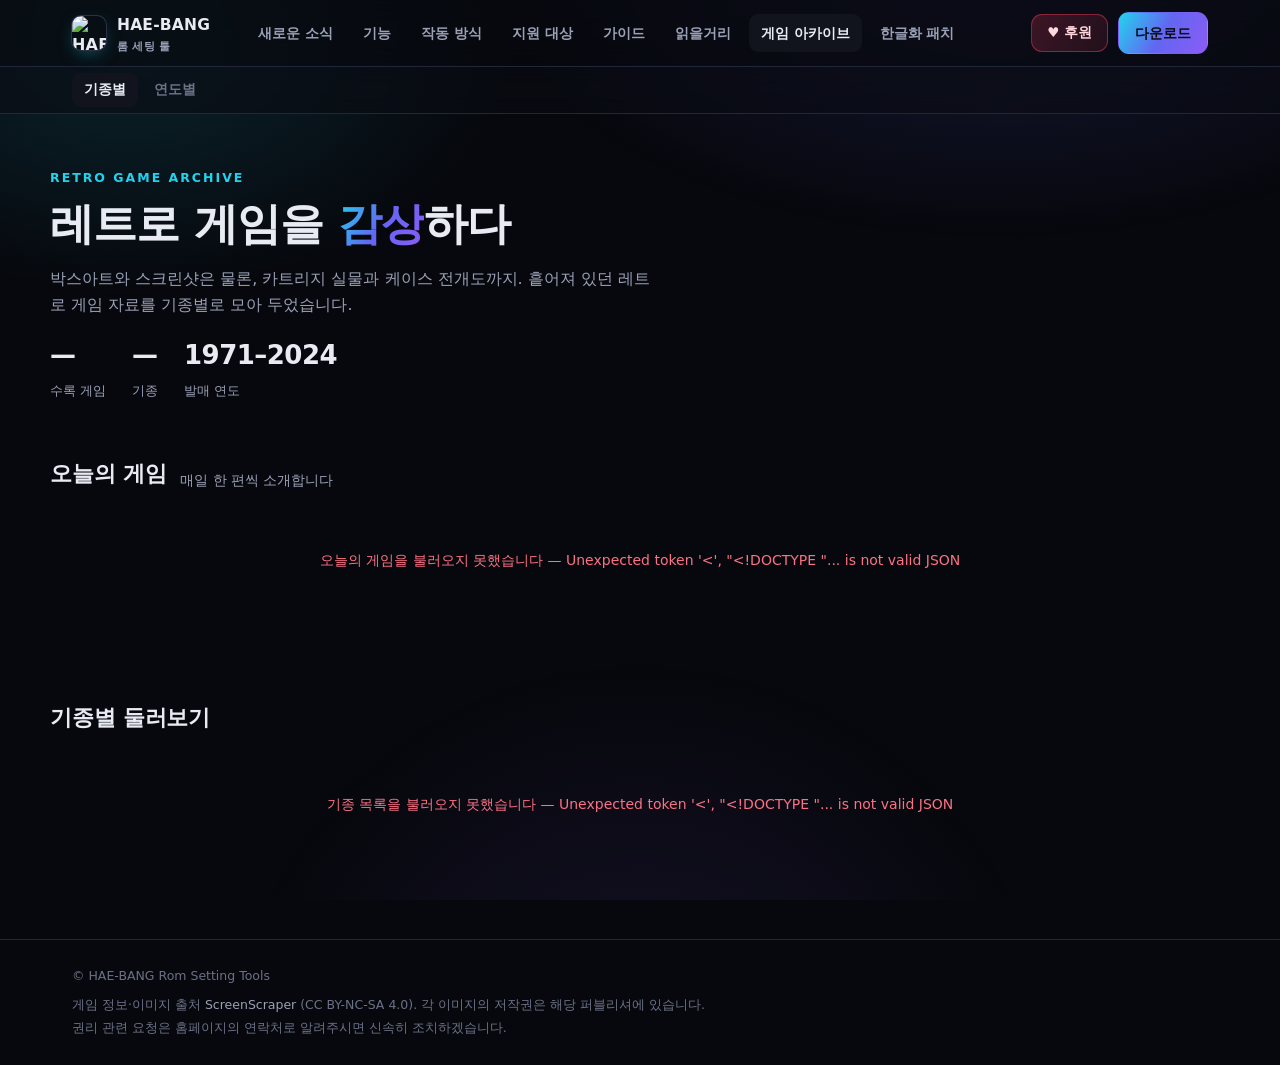
==== docs/games/index.html @ acd94cff "후원 버튼·모달을 한 벌로 합치고 헤더 다운로드 왼쪽에 놓는다 홈은 푸터에 간단한 안내, 아카이브는 서브바에 자세한 안내 — 마크업도 문구도 따로였다. 고칠 때마다 갈라지므로 as" ====
<!DOCTYPE html>
<html lang="ko">
<head>
<meta charset="UTF-8" />
<meta name="viewport" content="width=device-width, initial-scale=1.0" />
<!-- 이 저장소는 GitHub Pages 와 Cloudflare Pages 두 곳에 배포된다.
     깃허브 쪽에는 Functions(/api/*)가 없어 아카이브·패치가 동작하지 않으므로,
     그쪽으로 들어온 방문자는 같은 경로 그대로 정식 도메인으로 보낸다.
     <head> 위쪽에 두어 화면이 그려지기 전에 옮겨지게 한다. -->
<link rel="canonical" href="https://evegoodretro.com/games/" />
<script>
(function () {
  if (location.hostname.indexOf('github.io') < 0) return;   // 정식 도메인에서는 아무 일 없음
  var p = location.pathname.replace(/^\/ROM-Settings-HAE-BANG-Tool/, '') || '/';
  location.replace('https://evegoodretro.com' + p + location.search + location.hash);
})();
</script>
<title>레트로 게임 아카이브 — HAE-BANG</title>
<meta name="description" content="50개 기종, 76,000여 개 레트로 게임의 박스아트·스크린샷·카트리지 실물과 한국어 설명을 감상하세요." />
<meta property="og:title" content="레트로 게임 아카이브 — HAE-BANG" />
<meta property="og:description" content="50개 기종, 76,000여 개 레트로 게임을 한국어로 감상하는 아카이브." />
<meta property="og:type" content="website" />
<link rel="icon" href="../assets/favicon.ico" />
<link rel="preconnect" href="https://cdn.jsdelivr.net" />
<link rel="stylesheet" as="style" crossorigin href="https://cdn.jsdelivr.net/gh/orioncactus/pretendard@v1.3.9/dist/web/static/pretendard.min.css" />
<link rel="stylesheet" href="style.css" />
</head>
<body>

<header>
  <div class="wrap nav">
    <a class="brand" href="../index.html">
      <img src="../assets/icon.png" alt="HAE-BANG logo" />
      <span>
        <span class="bt">HAE-BANG</span>
        <div class="bs">롬 세팅 툴</div>
      </span>
    </a>
    <nav class="nav-links">
      <a href="../news.html">새로운 소식</a>
      <a href="../index.html#features">기능</a>
      <a href="../index.html#how">작동 방식</a>
      <a href="../index.html#targets">지원 대상</a>
      <a href="../guide.html">가이드</a>
      <a href="../story.html">읽을거리</a>
      <a href="./" class="on">게임 아카이브</a>
      <a href="../patches/">한글화 패치</a>
    </nav>
    <div class="nav-right">
      <a class="btn btn-primary hide-s" href="../index.html#download">다운로드</a>
    </div>
  
      <button class="menu-btn" id="menuBtn" aria-label="메뉴" aria-expanded="false">☰</button>
    </div>
  <div class="mnav" id="mnav"><div class="in"></div></div>
</header>

<!-- 아카이브 안에서만 쓰는 이동은 상단 메뉴를 홈페이지와 똑같이 두기 위해 아래 줄로 뺀다 -->
<div class="subbar">
  <div class="wrap">
    <a href="./" class="on">기종별</a>
    <a href="timeline.html">연도별</a>
    <div class="sb-right"></div>
  </div>
</div>

<section class="hero wrap">
  <div class="eyebrow">Retro Game Archive</div>
  <h1>레트로 게임을 <span class="grad-text">감상</span>하다</h1>
  <p class="muted" style="max-width:60ch">
    박스아트와 스크린샷은 물론, 카트리지 실물과 케이스 전개도까지.
    흩어져 있던 레트로 게임 자료를 기종별로 모아 두었습니다.
  </p>
  <div class="stats">
    <div class="stat"><b id="s-games">—</b><span>수록 게임</span></div>
    <div class="stat"><b id="s-plats">—</b><span>기종</span></div>
    <div class="stat"><b>1971–2024</b><span>발매 연도</span></div>
  </div>
</section>

<section class="sec wrap">
  <div class="sec-head">
    <h2>오늘의 게임</h2>
    <span class="muted">매일 한 편씩 소개합니다</span>
  </div>
  <div id="today"><div class="loading">불러오는 중…</div></div>
</section>

<section class="sec wrap">
  <div class="sec-head">
    <h2>기종별 둘러보기</h2>
    <span class="muted" id="plat-note"></span>
  </div>
  <div id="plats"><div class="loading">불러오는 중…</div></div>
</section>

<footer>
  <div class="wrap">
    <div>© HAE-BANG Rom Setting Tools</div>
    <div class="credit">
      게임 정보·이미지 출처
      <a href="https://www.screenscraper.fr/" target="_blank" rel="noopener">ScreenScraper</a>
      (CC BY-NC-SA 4.0). 각 이미지의 저작권은 해당 퍼블리셔에 있습니다.<br />
      권리 관련 요청은 홈페이지의 연락처로 알려주시면 신속히 조치하겠습니다.
    </div>
  </div>
</footer>

<script>
// 썸네일 기본 주소 — 나중에 커스텀 도메인을 붙이면 이 한 줄만 바꾸면 된다.
const THUMB_BASE = 'https://pub-ce7fb67413a8472b9d565037b8fbd5ef.r2.dev';
const thumbUrl = (sysId, gameId) => `${THUMB_BASE}/${sysId}/${gameId}.webp`;
const nf = new Intl.NumberFormat('ko-KR');

async function api(path) {
  const r = await fetch(path);
  const j = await r.json();
  if (!j.ok) throw new Error(j.error || 'API error');
  return j;
}

function esc(s) {
  return String(s ?? '').replace(/[&<>"]/g, (c) =>
    ({ '&': '&amp;', '<': '&lt;', '>': '&gt;', '"': '&quot;' }[c]));
}

function renderToday(g) {
  const title = g.name_kor || g.name || '(제목 없음)';
  const sub = [g.name_kor && g.name, g.year, g.developer].filter(Boolean).join(' · ');
  document.getElementById('today').innerHTML = `
    <article class="today">
      <a href="game.html?sys=${encodeURIComponent(g.slug)}&id=${g.game_id}">
        <img src="${thumbUrl(g.sys_id, g.game_id)}" alt="${esc(title)}" loading="lazy" />
      </a>
      <div>
        <div class="eyebrow">${esc(g.slug)}</div>
        ${(Number(g.topstaff) === 1 || g.note) ? `<div class="badges">
          ${Number(g.topstaff) === 1 ? '<span class="pick" title="추천작">추천</span>' : ''}
          ${g.note ? `<span class="score" title="20점 만점"><i>★</i>${Number(g.note)}<s>/20</s></span>` : ''}
        </div>` : ''}
        <h3>${esc(title)}</h3>
        <div class="sub">${esc(sub)}</div>
        <p>${esc(g.description_kor || '등록된 설명이 없습니다.')}</p>
        <div class="acts">
          <a class="btn btn-primary" href="game.html?sys=${encodeURIComponent(g.slug)}&id=${g.game_id}">자세히 보기</a>
          <button class="btn" id="btn-another">다른 게임 보기</button>
        </div>
      </div>
    </article>`;
  document.getElementById('btn-another').onclick = loadRandom;
}

async function loadToday() {
  try { renderToday((await api('/api/featured')).game); }
  catch (e) { document.getElementById('today').innerHTML =
    `<div class="error">오늘의 게임을 불러오지 못했습니다 — ${esc(e.message)}</div>`; }
}
async function loadRandom() {
  try { renderToday((await api('/api/featured?random=1')).game); }
  catch (e) { /* 기존 카드 유지 */ }
}

async function loadSystems() {
  const box = document.getElementById('plats');
  try {
    const { systems } = await api('/api/systems');
    const max = Math.max(...systems.map((s) => s.game_count), 1);
    const total = systems.reduce((a, s) => a + s.game_count, 0);
    document.getElementById('s-games').textContent = nf.format(total);
    document.getElementById('s-plats').textContent = systems.length;
    document.getElementById('plat-note').textContent = `이름순 · 막대는 수록 게임 수`;
    box.className = 'plats';
    box.innerHTML = systems.map((s) => `
      <a class="plat" href="platform.html?sys=${encodeURIComponent(s.slug)}">
        <div class="logo">
          <img src="logos/${esc(s.slug)}.svg" alt="" loading="lazy"
               onerror="this.parentNode.style.display='none'" />
        </div>
        <div class="pn">${esc(s.name)}</div>
        <div class="pc">${nf.format(s.game_count)}개</div>
        <div class="bar"><i style="width:${Math.max(4, s.game_count / max * 100)}%"></i></div>
      </a>`).join('');
  } catch (e) {
    box.innerHTML = `<div class="error">기종 목록을 불러오지 못했습니다 — ${esc(e.message)}</div>`;
  }
}
loadToday();
loadSystems();
</script>
<script>
/* 모바일 메뉴 — 상단 메뉴가 숨겨지는 폭에서 같은 항목을 펼쳐 보여준다.
   항목을 따로 적지 않고 .nav-links 를 복제해 두 곳이 어긋날 일이 없게 한다. */
(function () {
  var btn = document.getElementById('menuBtn'), mn = document.getElementById('mnav');
  if (!btn || !mn) return;
  var box = mn.querySelector('.in');
  document.querySelectorAll('.nav-links a').forEach(function (a) { box.appendChild(a.cloneNode(true)); });
  document.querySelectorAll('.subbar .wrap > a').forEach(function (a) { box.appendChild(a.cloneNode(true)); });
  function setOpen(on) {
    mn.classList.toggle('on', on);
    btn.textContent = on ? '✕' : '☰';
    btn.setAttribute('aria-expanded', on ? 'true' : 'false');
  }
  btn.addEventListener('click', function () { setOpen(!mn.classList.contains('on')); });
  box.addEventListener('click', function (e) { if (e.target.closest('a')) setOpen(false); });
  window.addEventListener('resize', function () { if (window.innerWidth > 1040) setOpen(false); });
})();
</script>
<script src="../assets/donate.js"></script>
<script src="../assets/qrlink.js"></script>
</body>
</html>
---- docs/games/style.css ----
/* 레트로 게임 아카이브 — 메인 홈페이지(docs/index.html)의 디자인 토큰을 그대로 따른다. */
:root{
  --bg:#07080d; --bg2:#0a0c14; --surface:#11131d; --surface2:#171a27;
  --border:#222639; --border2:#2c3147;
  --text:#e9ebf4; --muted:#9aa1b6; --faint:#6b7186;
  --cyan:#22d3ee; --violet:#8b5cf6; --indigo:#6366f1; --gold:#fbbf24; --emerald:#34d399;
  --grad:linear-gradient(120deg,#22d3ee 0%,#6366f1 50%,#8b5cf6 100%);
  --radius:16px; --maxw:1180px;
  --shadow:0 24px 60px -20px rgba(0,0,0,.7);
}
*{box-sizing:border-box}
html{scroll-behavior:smooth}
body{
  margin:0; background:var(--bg); color:var(--text);
  font-family:"Pretendard Variable",Pretendard,system-ui,-apple-system,"Segoe UI",Roboto,sans-serif;
  -webkit-font-smoothing:antialiased; line-height:1.6; overflow-x:hidden;
}
body::before{
  content:""; position:fixed; inset:0; z-index:-1; pointer-events:none;
  background:
    radial-gradient(900px 520px at 78% -8%, rgba(99,102,241,.20), transparent 60%),
    radial-gradient(720px 480px at 10% 4%, rgba(34,211,238,.14), transparent 55%),
    radial-gradient(700px 700px at 50% 120%, rgba(139,92,246,.12), transparent 60%);
}
a{color:inherit; text-decoration:none}
.wrap{max-width:var(--maxw); margin:0 auto; padding:0 22px}
.grad-text{background:var(--grad); -webkit-background-clip:text; background-clip:text; color:transparent}
.muted{color:var(--muted)}
.eyebrow{font-size:12.5px; letter-spacing:.16em; text-transform:uppercase; color:var(--cyan); font-weight:700}

/* ---------- Header ----------
   홈페이지(docs/index.html)의 헤더와 같은 값으로 맞춘다 — 한 사이트로 보이도록.
   아카이브 전용 이동(기종별·연도별 등)은 상단 메뉴 대신 아래 subbar 에 둔다. */
header{position:sticky; top:0; z-index:50; backdrop-filter:blur(14px);
  background:rgba(8,9,15,.72); border-bottom:1px solid var(--border)}
.nav{display:flex; align-items:center; gap:18px; height:66px}
.brand{display:flex; align-items:center; gap:11px; font-weight:800; letter-spacing:.2px}
.brand img{width:34px; height:34px; border-radius:9px;
  box-shadow:0 0 0 1px var(--border2), 0 6px 18px -6px rgba(34,211,238,.5)}
.brand .bt{font-size:15.5px}
.brand .bs{font-size:10.5px; color:var(--muted); font-weight:600; letter-spacing:.04em}
.nav-links{display:flex; gap:6px; margin-left:18px}
.nav-links a{padding:8px 12px; border-radius:9px; font-size:14px; color:var(--muted); font-weight:600; transition:.18s}
.nav-links a:hover,.nav-links a.on{color:var(--text); background:var(--surface)}
.nav-right{margin-left:auto; display:flex; align-items:center; gap:10px}

/* 아카이브 안에서만 쓰는 이동 줄 */
.subbar{position:sticky; top:66px; z-index:49; backdrop-filter:blur(10px);
  background:rgba(10,12,20,.62); border-bottom:1px solid var(--border)}
.subbar .wrap{display:flex; align-items:center; gap:4px; height:46px}
.subbar a{padding:6px 12px; border-radius:8px; font-size:13.5px; font-weight:600;
  color:var(--faint); transition:.18s}
.subbar a:hover,.subbar a.on{color:var(--text); background:var(--surface)}
.subbar .sb-right{margin-left:auto; display:flex; align-items:center; gap:8px}
.subbar .sb-right .btn{padding:7px 13px; font-size:13px}
.subbar .sb-right a{color:var(--text)}
.subbar .sb-right a:hover{background:var(--surface2)}

/* 홈페이지와 같은 지점에서 접는다 */
/* 메뉴 접힘 규칙은 아래 .menu-btn 근처에 모아 두었다 */

/* ---------- 공통 ---------- */
.btn{display:inline-flex; align-items:center; gap:7px; padding:9px 16px; border-radius:11px;
  font-size:14px; font-weight:700; border:1px solid var(--border2); background:var(--surface);
  color:var(--text); cursor:pointer; transition:.18s}
.btn:hover{background:var(--surface2); border-color:var(--indigo)}
.btn-primary{background:var(--grad); border-color:transparent; color:#0a0c14}
/* .btn 의 display:inline-flex 뒤에 와야 실제로 숨는다(앞에 있으면 무시된다) */
@media(max-width:560px){ .hide-s{display:none} }
.btn-primary:hover{filter:brightness(1.08)}
.sec{padding:44px 0}
.sec-head{display:flex; align-items:flex-end; gap:14px; margin-bottom:18px; flex-wrap:wrap}
.sec-head h2{margin:0; font-size:22px; letter-spacing:-.01em}
.sec-head .muted{font-size:13.5px}

/* ---------- Hero ---------- */
.hero{padding:54px 0 10px}
.hero h1{margin:10px 0 12px; font-size:clamp(28px,4.4vw,44px); line-height:1.18; letter-spacing:-.02em}
.stats{display:flex; gap:26px; flex-wrap:wrap; margin-top:18px}
.stat b{display:block; font-size:26px; font-weight:800; letter-spacing:-.02em}
.stat span{font-size:12.5px; color:var(--muted)}

/* ---------- 오늘의 게임 ---------- */
.today{display:grid; grid-template-columns:200px 1fr; gap:24px; align-items:center;
  background:var(--surface); border:1px solid var(--border); border-radius:var(--radius);
  padding:22px; box-shadow:var(--shadow)}
.today img{width:100%; border-radius:12px; background:var(--surface2); display:block}
.today h3{margin:6px 0 4px; font-size:20px; letter-spacing:-.01em}
.today .sub{font-size:13px; color:var(--muted); margin-bottom:10px}
.today p{margin:0; font-size:14px; color:var(--muted); display:-webkit-box;
  -webkit-line-clamp:3; -webkit-box-orient:vertical; overflow:hidden}
.today .acts{margin-top:14px; display:flex; gap:9px; flex-wrap:wrap}
@media(max-width:640px){ .today{grid-template-columns:1fr} }

/* ---------- 플랫폼 그리드 ---------- */
.plats{display:grid; grid-template-columns:repeat(auto-fill,minmax(210px,1fr)); gap:14px}
.plat{display:block; background:var(--surface); border:1px solid var(--border);
  border-radius:14px; padding:16px 17px; transition:.18s}
.plat:hover{border-color:var(--indigo); background:var(--surface2); transform:translateY(-2px)}
/* 로고는 브랜드 원색(진한 남색 등)을 그대로 쓰므로, 어두운 배경에서 묻히지 않도록
   밝은 칩 위에 올린다. 50개 기종의 색이 제각각이어도 모두 읽힌다. */
.plat .logo{height:52px; display:flex; align-items:center; justify-content:center;
  background:rgba(255,255,255,.94); border-radius:10px; padding:8px 12px; margin-bottom:12px}
.plat .logo img{max-height:100%; max-width:100%; object-fit:contain}
.plat .pn{font-weight:700; font-size:14.5px; letter-spacing:-.01em; line-height:1.35}
.plat .pc{margin-top:5px; font-size:12.5px; color:var(--muted)}
.plat .bar{margin-top:10px; height:3px; border-radius:3px; background:var(--border2); overflow:hidden}
.plat .bar i{display:block; height:100%; background:var(--grad)}

/* ---------- 상태 ---------- */
.loading,.error{padding:40px 0; text-align:center; color:var(--muted); font-size:14px}
.error{color:#fb7185}

footer{border-top:1px solid var(--border); margin-top:40px; padding:26px 0; color:var(--faint); font-size:12.5px}
footer a{color:var(--muted)}
.credit{margin-top:8px; line-height:1.8}

/* ---------- 게임 그리드 ---------- */
.toolbar{display:flex; gap:10px; flex-wrap:wrap; align-items:center; margin-bottom:20px}
.toolbar input,.toolbar select{background:var(--surface); border:1px solid var(--border2);
  color:var(--text); border-radius:11px; padding:9px 13px; font-size:14px; font-family:inherit}
.toolbar input{min-width:220px}
.toolbar input:focus,.toolbar select:focus{outline:none; border-color:var(--indigo)}

/* 표지를 크게 보여주려고 넓은 화면에서 5열로 잡는다(1180px 기준 6열 → 5열) */
.grid{display:grid; grid-template-columns:repeat(auto-fill,minmax(200px,1fr)); gap:16px}
.g{display:block; transition:.18s}
.g:hover{transform:translateY(-3px)}
.g .ph{position:relative; aspect-ratio:3/4; background:var(--surface2);
  border:1px solid var(--border); border-radius:12px; overflow:hidden;
  display:flex; align-items:center; justify-content:center}
.g:hover .ph{border-color:var(--indigo); box-shadow:0 14px 34px -14px rgba(99,102,241,.55)}
.g .ph img{width:100%; height:100%; object-fit:contain; display:block}
.g .ph .noimg{font-size:11.5px; color:var(--faint); padding:10px; text-align:center}
.g .t{margin-top:9px; font-size:13px; font-weight:600; line-height:1.4;
  display:-webkit-box; -webkit-line-clamp:2; -webkit-box-orient:vertical; overflow:hidden}
.g .y{font-size:11.5px; color:var(--faint); margin-top:2px}

/* ---------- 평점(20점 만점) · 추천 ----------
   ScreenScraper 원본의 note / topstaff 를 그대로 쓴다. 표지를 가리지 않게 모서리에만 얹는다. */
.pick{background:linear-gradient(120deg,#fbbf24,#f59e0b); color:#3a2503;
  font-size:10.5px; font-weight:800; padding:3px 8px; border-radius:7px; white-space:nowrap;
  box-shadow:0 4px 14px -4px rgba(251,191,36,.8)}
.score{display:inline-flex; align-items:center; gap:3px; white-space:nowrap;
  background:rgba(7,8,13,.86); border:1px solid var(--border2); border-radius:999px;
  padding:3px 8px; font-size:11px; font-weight:800; color:var(--text)}
.score i{font-style:normal; color:var(--gold)}
.score s{text-decoration:none; color:var(--faint); font-weight:600; font-size:10px}
.g .ph .pick{position:absolute; top:8px; left:8px; z-index:2}
.g .ph .score{position:absolute; right:8px; bottom:8px; z-index:2}
/* 상세 화면 — 기종 표기 옆의 추천 배지, 사양 줄의 평점 */
.eyebrow .pick{margin-left:8px; vertical-align:2px; letter-spacing:0; text-transform:none}
.meta .v .sv{color:var(--gold)}
.meta .v .of{color:var(--faint); font-size:12.5px; font-weight:600; margin-left:5px}
/* 오늘의 게임 카드 */
.today .badges{display:flex; gap:8px; align-items:center; margin-bottom:8px; flex-wrap:wrap}

.pager{display:flex; gap:8px; justify-content:center; align-items:center; margin:32px 0 8px; flex-wrap:wrap}
.pager .pg{min-width:38px; text-align:center; padding:8px 11px; border-radius:10px;
  border:1px solid var(--border2); background:var(--surface); font-size:13.5px; cursor:pointer}
.pager .pg:hover{border-color:var(--indigo)}
.pager .pg.on{background:var(--grad); border-color:transparent; color:#0a0c14; font-weight:800}
.pager .gap{color:var(--faint)}

/* ---------- 게임 상세 (전시형 레이아웃) ---------- */
.gd{padding:26px 0 10px}

/* 리전 전환 — 고르면 표지·카트리지·설명서가 한꺼번에 그 판본으로 바뀐다 */
.regbar{display:flex; gap:8px; flex-wrap:wrap; align-items:center; margin-bottom:22px}
.regbar .lb{font-size:12px; color:var(--faint); margin-right:2px}
.regbar button{background:var(--surface); border:1px solid var(--border2); color:var(--muted);
  border-radius:999px; padding:7px 15px; font-size:13px; font-weight:600; cursor:pointer;
  font-family:inherit; transition:.18s}
.regbar button:hover{color:var(--text); border-color:var(--indigo)}
.regbar button.on{background:var(--grad); border-color:transparent; color:#0a0c14; font-weight:800}

/* 상단: 왼쪽 패키지 / 오른쪽 로고+제목+설명 */
.gd-top{display:grid; grid-template-columns:minmax(300px,430px) 1fr; gap:46px; align-items:start;
  transition:grid-template-columns .5s cubic-bezier(.2,.75,.2,1)}
/* 케이스를 펴면 이 칸이 가로를 다 쓴다 — 전개도가 케이스 자리에서 꽉 차게 펼쳐지도록.
   제목·설명은 자연스럽게 아래로 내려간다. */
.gd-top.spread{grid-template-columns:1fr; gap:0}
.stage-col{min-width:0}
@media(max-width:860px){ .gd-top{grid-template-columns:1fr; gap:26px} }

/* 로고는 항상 제목 오른쪽 */
.titlerow{display:flex; align-items:center; gap:18px; flex-wrap:wrap}
.titlerow .lg{display:flex; align-items:center}
.titlerow .lg img{max-height:60px; max-width:min(260px,42vw); object-fit:contain;
  filter:drop-shadow(0 8px 22px rgba(0,0,0,.6))}

/* 사양 — 설명과 확실히 구분되도록 상자 없이 라벨/값 한 줄로 */
.meta{display:flex; flex-wrap:wrap; gap:6px 22px; margin:14px 0 22px;
  padding:13px 0; border-top:1px solid var(--border); border-bottom:1px solid var(--border)}
.meta div{display:flex; align-items:baseline; gap:7px}
.meta .k{font-size:11.5px; letter-spacing:.1em; text-transform:uppercase; color:var(--faint)}
.meta .v{font-size:15.5px; font-weight:700; color:var(--text)}

/* 케이스 무대 — 3D 로 돌아가고, 큰 그림은 아래 패널에서 펼쳐진다 */
/* 높이·폭이 정해지기 전에는 감춘다. 그리기 전에 보이면 케이스와 카트리지가
   엉뚱한 곳에 잠깐 놓였다가 제자리를 찾는 것처럼 보인다(JS 가 앞면 비율로 크기를 잡는다). */
/* 그림보다 넓게 그리지 않는다 — 원본 폭(--art-w)을 JS 가 넣어 준다.
   .face img 는 max-width 만 걸려 있어 원본(예: 325px)보다 커지지 않는다.
   그런데 무대는 칸을 따라 계속 넓어지므로, 한 칸짜리 배치(860px 이하)에서는
   무대만 685px 로 자라고 그림은 325px 에 멈춘다. 카트리지는 무대 기준
   백분율로 놓이니 그림에서 점점 떨어져 나간다 — 그래서 사이가 벌어져 보였다. */
.stage{position:relative; width:66%; max-width:var(--art-w, none); padding:6px 0 30px;
  perspective:1600px;
  opacity:0; transition:opacity .3s, width .9s cubic-bezier(.22,.8,.24,1),
    max-width .9s cubic-bezier(.22,.8,.24,1),
    max-height .45s cubic-bezier(.2,.75,.2,1), padding .45s}
.stage.ready{opacity:1}
.stage.solo{width:76%}
/* ① 케이스가 전개도가 놓일 자리까지 커지면서 돈다(회전과 같은 0.9초).
   다만 높이는 묶어 둔다 — 폭만 따라 키우면 세로형 케이스는 높이가 함께 자라
   화면 하나를 통째로 비운다(474x600 이 1,400px 까지 커진다).
   높이가 묶이면 그림은 그 안에서 가운데 정렬로 커지다가 멈춘다. */
.stage.growing{width:100%; z-index:5}
/* 높이는 JS 가 전개도 비율로 직접 잡는다(여기서 묶으면 가로를 못 채운다) */
/* 확대 중에는 카트리지가 물러난다. 가로형·모바일에서는 흐름 안에 있어
   자리까지 접어 주지 않으면 케이스 아래에 빈 칸이 남는다. */
.stage.growing .cart-wrap{opacity:0; transform:translateX(24%) rotate(6deg);
  pointer-events:none; max-height:0; margin:0; overflow:hidden}
/* ② 다 돌아간 뒤 케이스는 물러나고 그 자리를 전개도가 이어받는다 */
.case{position:relative; width:100%}
.flip{position:relative; width:100%; transform-style:preserve-3d; cursor:pointer;
  transition:transform .9s cubic-bezier(.22,.8,.24,1), height .9s cubic-bezier(.22,.8,.24,1)}
.flip.on{transform:rotateY(180deg)}
.flip .face{position:absolute; inset:0; display:flex; align-items:center; justify-content:center;
  backface-visibility:hidden; -webkit-backface-visibility:hidden}
.flip .face img{max-width:100%; max-height:100%; object-fit:contain; border-radius:8px;
  filter:drop-shadow(0 24px 42px rgba(0,0,0,.72))}
.flip .back{transform:rotateY(180deg)}
/* 힌트는 회전체 밖에 둔다 — 같이 뒤집혀 글씨가 반전되지 않도록.
   카트리지의 '영상 보기'와 같은 형태로 케이스 가운데에 얹는다. */
.case .hint{position:absolute; left:50%; top:50%; transform:translate(-50%,-50%);
  background:rgba(10,12,20,.9); border:1px solid rgba(255,255,255,.28); color:#fff;
  border-radius:999px; padding:6px 14px; font-size:12px; font-weight:700; white-space:nowrap;
  opacity:0; transition:.2s; pointer-events:none; z-index:4}
.flip:hover ~ .hint{opacity:1}
/* 마우스를 올리면 케이스가 살짝 들리고 기울어진다(카트리지와 같은 반응) */
.flip:not(.on):hover{transform:translateY(-6px) rotateY(-7deg)}

/* 카트리지 — 케이스 위에 겹치되, 케이스가 충분히 보이도록 오른쪽으로 빼 둔다.
   겹치는 폭 = width - |right| (78-50=28%). 오른쪽 끝은 66%*1.5 ≒ 99% 로 칸 안에 들어온다. */
.cart-wrap{position:absolute; right:-50%; bottom:6%; width:78%; z-index:2; cursor:pointer;
  transform:rotate(5deg); transform-origin:bottom right; transition:.3s}
.cart-wrap:hover{transform:rotate(2deg) translateY(-8px) scale(1.03)}
.cart-wrap img{width:100%; display:block; filter:drop-shadow(0 18px 30px rgba(0,0,0,.85))}
.cart-wrap .vlabel{position:absolute; left:50%; bottom:8%; transform:translateX(-50%);
  background:rgba(10,12,20,.9); border:1px solid rgba(255,255,255,.28); color:#fff;
  border-radius:999px; padding:6px 14px; font-size:12px; font-weight:700; white-space:nowrap;
  opacity:0; transition:.2s; pointer-events:none}
.cart-wrap:hover .vlabel{opacity:1}
/* 돌아간 동안엔 카트리지를 비켜 준다 */


/* 가로형 케이스(슈퍼패미컴·N64 등) — 납작해서 옆에 겹치면 케이스가 가려진다.
   케이스를 칸 가득 넓히고, 카트리지는 겹치지 않게 아래로 내려 흐름에 넣는다. */
.stage.wide, .stage.wide.solo{width:98%}
.stage.wide .cart-wrap{position:relative; right:auto; bottom:auto; width:44%;
  margin:20px 0 0 auto; transform:rotate(4deg); transform-origin:center}
.stage.wide .cart-wrap:hover{transform:rotate(1deg) translateY(-7px) scale(1.04)}


/* 영상만 있고 카트리지·디스크 이미지가 없는 게임 —
   카트리지보다 작은 영상 조각을 케이스 바깥에 두고 모서리만 살짝 걸친다. */
.cart-wrap.vid-only{width:40%; right:-34%; bottom:4%; transform:rotate(2deg)}
.stage.wide .cart-wrap.vid-only{width:30%; margin-top:16px}
/* 가로형도 펼칠 때는 칸을 다 쓴다(.wide 가 뒤에 있어 여기서 다시 못박는다) */
.stage.wide.growing{width:100%}
.cart-wrap.vid-only:hover{transform:rotate(0deg) translateY(-6px) scale(1.06)}
.cart-wrap.vid-only img{border-radius:9px; border:1px solid rgba(255,255,255,.18)}
.cart-wrap.vid-only .ph{aspect-ratio:4/3; border-radius:9px; background:var(--surface2);
  border:1px solid var(--border)}
/* 조각이 작아 안내는 아래에 붙인다 */
.cart-wrap.vid-only .vlabel{bottom:-31px; font-size:11px; padding:4px 10px}
.cart-wrap .play{position:absolute; left:50%; top:50%; margin-top:-3px;
  width:40px; height:40px; border-radius:50%; transform:translate(-50%,-50%);
  background:rgba(10,12,20,.74); border:1px solid rgba(255,255,255,.34); color:#fff;
  display:flex; align-items:center; justify-content:center; font-size:14px; padding-left:2px;
  box-shadow:0 8px 22px rgba(0,0,0,.5); transition:.2s}
.cart-wrap:hover .play{background:var(--indigo); border-color:transparent;
  transform:translate(-50%,-50%) scale(1.12)}

/* 케이스 전개도 — 제목/설명 아래에서 가로 전체로 펼쳐진다.
   3D 회전 대신 '펼침'으로 처리해 글씨 반전이나 복귀 시 배치 흐트러짐이 없다. */
.flip .back .tex img, .flip .back .pan img{width:100%; display:block; border-radius:12px; border:1px solid var(--border);
  background:var(--surface2); box-shadow:var(--shadow)}
.flip .back .tex img{cursor:zoom-out}      /* 펼친 그림을 누르면 도로 접힌다 */

/* 가로형 케이스는 전개도 원본이 90도 돌아가 있고 앞/뒷면이 서로 180도 뒤집혀 있어,
   한 번의 회전으로는 둘 다 세울 수 없다. 패널을 창으로 잘라내고 안에서 각각
   반대 방향으로 세운 뒤 나란히 놓는다. */
.flip .back .panes{display:flex; flex-wrap:wrap; gap:18px; justify-content:center}
.flip .back .pan{margin:0}
.flip .back .pan .win{position:relative; overflow:hidden; border-radius:12px; cursor:zoom-out;
  border:1px solid var(--border); background:var(--surface2); box-shadow:var(--shadow);
  transition:border-color .18s}
.flip .back .pan .win:hover{border-color:var(--indigo)}
.flip .back .pan .win img{position:absolute; left:0; top:0; max-width:none;
  border:0; border-radius:0; box-shadow:none; background:none; transform-origin:0 0}
.flip .back .pan figcaption{margin-top:8px; font-size:12px; color:var(--faint); text-align:center}

/* 스크린샷 — 갤러리처럼 크게 */
.sec-t{display:flex; align-items:baseline; gap:12px; margin:44px 0 16px}
.sec-t h2{margin:0; font-size:19px; letter-spacing:-.01em}
.sec-t span{font-size:12.5px; color:var(--faint)}
.shots{display:grid; grid-template-columns:repeat(auto-fit,minmax(340px,1fr)); gap:18px}
.shots figure{margin:0; border-radius:12px; overflow:hidden; border:1px solid var(--border);
  background:var(--surface2)}
.shots img{width:100%; display:block}

/* 부가 자료(케이스 전개도·측면·타이틀 화면 등) */
.extras{display:grid; grid-template-columns:repeat(auto-fill,minmax(210px,1fr)); gap:14px}
.extras figure{margin:0; background:var(--surface); border:1px solid var(--border);
  border-radius:12px; overflow:hidden; cursor:zoom-in; transition:.18s}
.extras figure:hover{border-color:var(--indigo)}
.extras img{width:100%; display:block; background:var(--surface2)}
.extras figcaption{padding:8px 11px; font-size:11.5px; color:var(--faint)}

/* 설명서 — 앞표지만, 누르면 크게 */
.man-card{width:230px; border-radius:12px; overflow:hidden; border:1px solid var(--border);
  background:var(--surface); cursor:pointer; transition:.18s}
.man-card:hover{border-color:var(--indigo); transform:translateY(-2px)}
.man-cover{position:relative; height:300px; background:var(--surface2); overflow:hidden}
/* 표지 대신 종이 모양 카드 — PDF 는 눌렀을 때만 받는다. 미리 보여주려고 iframe 을 걸면
   원본(700만 바이트대)을 통째로 받게 되어 상세 화면에서 가장 무거운 요청이 된다. */
.man-cover .doc{position:absolute; inset:12px; border-radius:8px; overflow:hidden;
  background:linear-gradient(160deg,#f7f5ef 0%,#e9e5da 60%,#dcd7c9 100%);
  box-shadow:inset 0 0 0 1px rgba(0,0,0,.14), 0 10px 24px -12px rgba(0,0,0,.8);
  display:flex; flex-direction:column; align-items:center; justify-content:center; gap:4px;
  color:#4a4437; text-align:center; padding:14px; transition:.18s}
.man-cover .doc::before{content:""; position:absolute; left:0; top:0; bottom:0; width:10px;
  background:linear-gradient(90deg,rgba(120,112,96,.45),rgba(120,112,96,0))}
.man-cover .doc b{font-size:17px; font-weight:800; letter-spacing:-.01em}
.man-cover .doc span{font-size:12.5px; color:#6b6455}
.man-cover .doc i{font-style:normal; font-size:11.5px; color:#8a8271; margin-top:8px}
.man-card:hover .man-cover .doc{transform:translateY(-2px); box-shadow:inset 0 0 0 1px rgba(0,0,0,.14), 0 16px 30px -14px rgba(0,0,0,.9)}
.man-card .cap{padding:9px 12px; font-size:12.5px; color:var(--muted)}
.man-card .cap b{display:block; color:var(--text); font-size:13px; margin-bottom:2px}

/* 라이트박스 */
/* 뚝 나타나지 않게 — 어두워지는 것과 내용이 함께 떠오른다.
   display 는 전환이 안 걸리므로 visibility 로 감춘다(닫힐 때만 지연시켜 페이드를 살린다). */
.lb{position:fixed; inset:0; z-index:200; background:rgba(4,5,10,.93); backdrop-filter:blur(6px);
  display:flex; align-items:center; justify-content:center; padding:26px;
  opacity:0; visibility:hidden; pointer-events:none;
  transition:opacity .3s ease, visibility 0s .3s}
.lb.on{opacity:1; visibility:visible; pointer-events:auto;
  transition:opacity .3s ease, visibility 0s}
#lb-body{transform:scale(.965); transition:transform .34s cubic-bezier(.2,.8,.25,1)}
.lb.on #lb-body{transform:scale(1)}
.lb img{max-width:96vw; max-height:92vh; border-radius:8px; display:block}
.lb iframe{width:min(1100px,96vw); height:92vh; border:0; border-radius:10px; background:#1a1a1a}
.lb .x{position:absolute; top:16px; right:20px; font-size:26px; color:#fff; cursor:pointer;
  background:none; border:0; line-height:1; opacity:.75}
.lb .x:hover{opacity:1}

/* 영상 — 옛날 브라운관 TV 가 켜지듯 나온다.
   첫 프레임을 받기 전에 켜면 검은 화면만 커지므로, 그때까지는 예열 상태로 둔다. */
.crt{position:relative; border-radius:18px/14px; overflow:hidden; background:#04050a;
  box-shadow:0 0 0 3px #0d0f16, 0 0 0 6px #1c1f2c, 0 0 0 7px rgba(255,255,255,.07),
    0 30px 80px rgba(0,0,0,.85), 0 0 110px rgba(96,150,255,.10)}
/* 화면 크기는 JS 가 영상 비율에 맞춰 px 로 잡는다. CSS 로 폭·최대높이만 걸면
   비율이 어긋나 좌우에 검은 띠가 남고, 예열 상자와 크기도 달라져 튄다. */
.crt .scr{opacity:0; width:min(760px,92vw); height:min(52vh,342px)}
.crt video{display:block; width:100%; height:100%; background:#000}
/* 점 → 가로선 → 화면. 브라운관이 켜지는 순서 그대로. */
.crt.on .scr{animation:crt-on .85s cubic-bezier(.2,.8,.25,1) forwards}
@keyframes crt-on{
  0%  {opacity:0; transform:scale(.006,.004); filter:brightness(6) saturate(0)}
  22% {opacity:1; transform:scale(1,.004);    filter:brightness(6) saturate(0)}
  46% {opacity:1; transform:scale(1,.05);     filter:brightness(3.4) saturate(.5)}
  70% {opacity:1; transform:scale(1,1);       filter:brightness(1.7)}
  100%{opacity:1; transform:scale(1,1);       filter:brightness(1)}
}
/* 유리 표면 — 주사선·반사광·비네팅. 조작 버튼을 가리지 않도록 클릭은 통과시킨다. */
.crt .fx{position:absolute; inset:0; pointer-events:none; opacity:0;
  transition:opacity .5s .4s; overflow:hidden; border-radius:inherit;
  background:
    repeating-linear-gradient(to bottom, rgba(0,0,0,.20) 0 1px, transparent 1px 3px),
    linear-gradient(125deg, rgba(255,255,255,.06) 0 38%, transparent 62%),
    radial-gradient(120% 100% at 50% 50%, transparent 52%, rgba(0,0,0,.6) 100%)}
.crt.on .fx{opacity:1}
/* 수직 동기가 살짝 어긋난 듯 천천히 흐르는 밝은 띠 */
.crt .fx::after{content:''; position:absolute; left:0; right:0; top:0; height:20%;
  background:linear-gradient(to bottom, transparent, rgba(255,255,255,.05), transparent);
  animation:crt-roll 8s linear infinite}
@keyframes crt-roll{from{transform:translateY(-120%)} to{transform:translateY(520%)}}
.crt .standby{position:absolute; inset:0; pointer-events:none; display:flex; gap:9px;
  align-items:center; justify-content:center; color:#7f879c; font-size:13px; font-weight:700; letter-spacing:.02em; transition:opacity .3s}
.crt.on .standby{opacity:0}
@media (prefers-reduced-motion: reduce){
  .crt.on .scr{animation:none; opacity:1}
  .crt .fx::after{display:none}
}

.navrow{display:flex; justify-content:space-between; gap:12px; margin-top:44px; flex-wrap:wrap}
.navrow a{background:var(--surface); border:1px solid var(--border); border-radius:12px;
  padding:11px 16px; font-size:13.5px; max-width:46%}
.navrow a:hover{border-color:var(--indigo)}
.navrow .lbl{font-size:11px; color:var(--faint); display:block}


/* ---------- 연도 타임라인 ---------- */
.tl{background:var(--surface); border:1px solid var(--border); border-radius:var(--radius);
  padding:22px 20px 16px; overflow-x:auto}
.tl-bars{display:flex; align-items:flex-end; gap:3px; height:180px; min-width:640px}
.tl-bars .b{flex:1; min-width:9px; display:flex; flex-direction:column; justify-content:flex-end;
  align-items:center; cursor:pointer; position:relative}
.tl-bars .b i{display:block; width:100%; border-radius:3px 3px 0 0;
  background:linear-gradient(180deg,#22d3ee,#6366f1); opacity:.55; transition:.15s; min-height:2px}
.tl-bars .b:hover i,.tl-bars .b.on i{opacity:1; box-shadow:0 0 18px -2px rgba(99,102,241,.8)}
.tl-bars .b span{font-size:9.5px; color:var(--faint); margin-top:5px; white-space:nowrap;
  transform:rotate(-58deg); transform-origin:center; height:26px}
.tl-bars .b .tip{position:absolute; bottom:100%; left:50%; transform:translateX(-50%);
  background:var(--surface2); border:1px solid var(--border2); border-radius:8px;
  padding:4px 9px; font-size:11.5px; white-space:nowrap; opacity:0; pointer-events:none; transition:.15s}
.tl-bars .b:hover .tip{opacity:1}
.tl-legend{display:flex; justify-content:space-between; font-size:12px; color:var(--faint); margin-top:10px}

/* ---------- 리전별 표지 비교 ---------- */
.regions{display:grid; grid-template-columns:repeat(auto-fit,minmax(180px,1fr)); gap:16px}
.rg{background:var(--surface); border:1px solid var(--border); border-radius:12px; padding:12px}
.rg img{width:100%; border-radius:8px; display:block; background:var(--surface2)}
.rg .flag{margin-top:9px; font-size:12px; font-weight:700; text-align:center; color:var(--muted)}
.rg .flag b{color:var(--text)}

/* ---------- 설명서 뷰어 ---------- */
.manual{background:var(--surface); border:1px solid var(--border); border-radius:14px; overflow:hidden}
.manual-bar{display:flex; gap:9px; align-items:center; padding:11px 14px; border-bottom:1px solid var(--border);
  flex-wrap:wrap}
.manual-bar .sp{flex:1}
.manual iframe{width:100%; height:min(78vh,900px); border:0; display:block; background:#1a1a1a}

/* 라이트박스 영상 상단의 제목·로고 */
.lb-wrap{display:flex; flex-direction:column; align-items:center; gap:14px; max-width:97vw}
.lb-head{display:flex; align-items:center; gap:16px; align-self:flex-start; flex-wrap:wrap}
.lb-head img{max-height:52px; max-width:200px; object-fit:contain}
.lb-head .t{font-size:19px; font-weight:800; letter-spacing:-.01em; color:#fff}
.lb-head .s{font-size:12.5px; color:#9aa1b6; margin-top:2px}
/* 모바일 메뉴 — 좁은 화면에서 상단 메뉴가 숨겨지므로 햄버거로 같은 항목을 낸다 */
.menu-btn{display:none; align-items:center; justify-content:center; padding:0;
  width:38px; height:38px; border-radius:10px; border:1px solid var(--border2);
  background:var(--surface); color:var(--text); font-size:17px; line-height:1;
  cursor:pointer; font-family:inherit; transition:.18s}
.menu-btn:hover{border-color:var(--cyan)}
.mnav{display:none; position:absolute; top:100%; left:0; right:0;
  background:rgba(8,9,15,.98); backdrop-filter:blur(14px);
  border-bottom:1px solid var(--border); max-height:0; overflow:hidden;
  transition:max-height .28s ease}
.mnav.on{max-height:78vh; overflow:auto}
.mnav .in{padding:8px 22px 16px; display:flex; flex-direction:column; gap:2px}
.mnav a{display:block; padding:12px; border-radius:10px; font-size:15px;
  font-weight:600; color:var(--muted)}
.mnav a:hover,.mnav a.on,.mnav a.active{color:var(--text); background:var(--surface)}
@media (max-width:1160px) and (min-width:961px){
  /* 태블릿 — 메뉴를 좁혀 상단에 그대로 둔다. 가로 태블릿은 전부 들어간다.
     (실측: 이 값이면 항목이 가장 많은 홈이 838px 부터 들어간다) */
  .nav-links{gap:1px; margin-left:8px}
  .nav-links a{padding:8px 6px; font-size:12.5px}
}
  /* 860px 이하 — 메뉴를 접고 햄버거로 바꾼다.
   ⚠️ 숨김·버튼·메뉴판을 반드시 한 곳에서 함께 켠다. 예전엔 버튼만 1040px 에서
   켜고 메뉴판은 더 좁은 폭에서 켜서, 그 사이 구간(태블릿)에서는 버튼이 보이는데
   눌러도 아무것도 안 열렸다. */
  @media (max-width:960px){
  .nav-links{display:none}
  .menu-btn{display:inline-flex}
  .mnav{display:block}
}

/* ---------- 후원 모달 (donate.js 가 만들어 붙인다) ---------- */
.btn-donate{border-color:rgba(244,63,94,.45); color:#ffd7de;
  background:linear-gradient(120deg,rgba(244,63,94,.22),rgba(244,63,94,.10))}
.btn-donate:hover{border-color:#fb7185; color:#fff;
  background:linear-gradient(120deg,rgba(244,63,94,.34),rgba(244,63,94,.18))}
.dm{position:fixed; inset:0; z-index:210; display:flex; align-items:center; justify-content:center;
  padding:24px; background:rgba(4,5,10,.86); backdrop-filter:blur(6px);
  opacity:0; pointer-events:none; transition:.2s}
.dm.open{opacity:1; pointer-events:auto}
.dm-card{width:480px; max-width:94vw; max-height:92vh; overflow:auto;
  background:var(--surface); border:1px solid var(--border2); border-radius:16px;
  padding:22px 24px 20px; box-shadow:var(--shadow); transform:translateY(10px); transition:.2s}
.dm.open .dm-card{transform:none}
.dm-head{display:flex; align-items:center; justify-content:space-between; margin-bottom:12px}
.dm-head h3{margin:0; font-size:18px; font-weight:800; color:var(--text)}
.dm-x{background:none; border:0; color:var(--faint); font-size:26px; line-height:1; cursor:pointer;
  transition:.15s; font-family:inherit}
.dm-x:hover{color:var(--text)}
.dm-desc{font-size:13.5px; line-height:1.6; color:var(--muted); margin:0 0 12px}
.dm-use{list-style:none; margin:0 0 18px; padding:0; display:flex; flex-direction:column; gap:10px}
.dm-use li{border:1px solid var(--border); border-radius:12px; background:var(--surface2); padding:11px 13px}
.dm-use b{display:block; font-size:13.5px; color:var(--text); margin-bottom:3px}
.dm-use span{display:block; font-size:12.5px; line-height:1.6; color:var(--muted)}
.dm-qr{display:flex; gap:14px; justify-content:center; margin:4px 0 2px}
.dm-qr figure{margin:0; display:flex; flex-direction:column; align-items:center; gap:8px}
.dm-qr img{width:100%; max-width:186px; height:auto; max-height:262px; object-fit:contain;
  border-radius:10px; background:#fff; padding:6px}
.dm-qr figcaption{font-size:12.5px; font-weight:700; color:var(--muted)}
.dm-scan{font-size:12px; color:var(--faint); text-align:center; margin:14px 0 4px}
.dm-code{margin:16px 0 6px; padding:13px 14px; border-radius:12px;
  border:1px solid rgba(34,211,238,.28); background:rgba(34,211,238,.07)}
.dm-code > b{display:block; font-size:13px; color:var(--cyan); margin-bottom:6px}
.dm-code p{margin:0 0 11px; font-size:12.5px; line-height:1.7; color:var(--muted)}
.dm-code p b{color:var(--text)}
.dm-code .btn{padding:8px 14px; font-size:13px}
.dm-mail{display:block; text-align:center; font-size:14px; font-weight:700; color:var(--cyan);
  margin-top:12px}
.dm-mail:hover{text-decoration:underline}

/* ---------- 판본 표시 ----------
   고른 판본에 그 자료가 없으면 다른 판본으로 대체된다. 지금 보고 있는 것이
   어느 판본인지 자료마다 알 수 있도록 국기만 작게 얹는다(전체 이름은 툴팁). */
.rmark{position:absolute; z-index:3; display:inline-flex; align-items:center;
  background:rgba(7,8,13,.8); border:1px solid var(--border2); border-radius:7px;
  padding:2px 6px; font-size:13px; line-height:1.25; cursor:default; user-select:none}
.case .rmark.on-case{left:8px; top:8px}

.cart-wrap .rmark.on-cart{right:6px; top:6px}
.shots figure{position:relative}
.shots .rmark.on-shot{left:10px; top:10px}

/* ---------- 전개도 불러오는 동안 ----------
   원본이 30만~140만 바이트라 누른 뒤에야 받으면 빈 자리로 있다가 툭 나타난다.
   회전하는 동안 '펼치는 중'을 보여 주고, 다 받으면 그림을 서서히 드러낸다. */
.flip .back .uload{display:flex; align-items:center; justify-content:center; gap:10px;
  min-height:180px; color:var(--muted); font-size:13.5px;
  border:1px solid var(--border); border-radius:12px; background:var(--surface)}
.flip .back.loaded .uload{display:none}
.flip .back .spin{width:17px; height:17px; border-radius:50%; display:block;
  border:2px solid var(--border2); border-top-color:var(--cyan); animation:uspin .7s linear infinite}
@keyframes uspin{to{transform:rotate(360deg)}}
/* 다 받기 전에는 자리만 잡아 두고, 받은 뒤 부드럽게 드러낸다 */
.flip .back .tex,.flip .back .panes{opacity:0; transition:opacity .35s}
.flip .back.loaded .tex,.flip .back.loaded .panes{opacity:1}
/* 회전 중 보이는 케이스 뒷면 — 그림이 아직이면 빈 구멍처럼 보이지 않게 */
.flip .back{background:var(--surface2); border-radius:8px}

/* ---------- 손가락으로 쓰는 화면 ----------
   hover 가 없어 '케이스 펴보기'·'영상 보기' 안내가 한 번도 보이지 않았다.
   같은 연출을 쓰되 안내는 늘 보이게 하고, 그림을 가리지 않도록 아래쪽에 둔다. */
@media (hover: none) {
  .case .hint{opacity:1; top:auto; bottom:10px; transform:translateX(-50%);
    font-size:11.5px; padding:5px 12px}
  .cart-wrap .vlabel{opacity:1}
  /* 탭한 뒤 hover 가 남아 회전과 부딪히는 것을 막는다 */
  .flip:not(.on):hover{transform:none}
  .cart-wrap:hover{transform:rotate(5deg)}
  .stage.wide .cart-wrap:hover{transform:rotate(4deg)}
  .cart-wrap.vid-only:hover{transform:rotate(2deg)}
}
/* 좁은 화면에서는 케이스를 조금 더 크게 — 66% 면 손바닥 안에서 너무 작다 */
@media (max-width:860px) {
  /* 폭·카트리지 비율은 데스크톱과 같은 값을 쓴다(66% / 78% / -50%).
     한 칸짜리 배치라 칸이 넓어져도 무대는 표지 원본 폭에서 멈추므로
     따로 줄일 필요가 없다 — 줄이면 디스크만 작아져 비율이 어긋난다. */
  /* 평소를 100% 로 두면 펼칠 때 커지는 것이 없다 — 여유를 남겨 둔다 */
  .stage.wide, .stage.wide.solo{width:92%}
  .stage.growing, .stage.wide.growing{width:100%}
  .stage.growing .flip{max-height:none}
  /* 좁은 화면에서는 안내를 케이스 바로 아래에 붙인다 */
  .spreadcap{bottom:-20px; font-size:11.5px}
}

/* ---------- 케이스 뒷면 = 전개도 ----------
   뒤집히면 보이는 것이 곧 전개도다. 예전에는 뒷면에 한 번 보여 주고 아래 패널에
   또 펼쳐 같은 그림이 두 번 나왔다. 확대와 회전이 한 동작으로 끝나도록 합쳤다. */
.flip .back{display:flex; align-items:center; justify-content:center;
  background:transparent; border-radius:10px; overflow:hidden}
.flip .back .tex{width:100%; height:100%; display:flex; align-items:center; justify-content:center}
.flip .back .tex img{width:auto; height:auto; max-width:100%; max-height:100%;
  border-radius:8px; border:1px solid var(--border); box-shadow:var(--shadow); cursor:zoom-out}
.flip .back .panes{width:100%; height:100%; align-items:center}
/* 안내는 회전체 밖(.case)에 두어 글씨가 뒤집히지 않는다 */
.spreadcap{position:absolute; left:0; right:0; bottom:-24px; text-align:center;
  font-size:12px; color:var(--faint); opacity:0; transition:opacity .4s .3s; pointer-events:none}
.stage.growing .spreadcap{opacity:1}
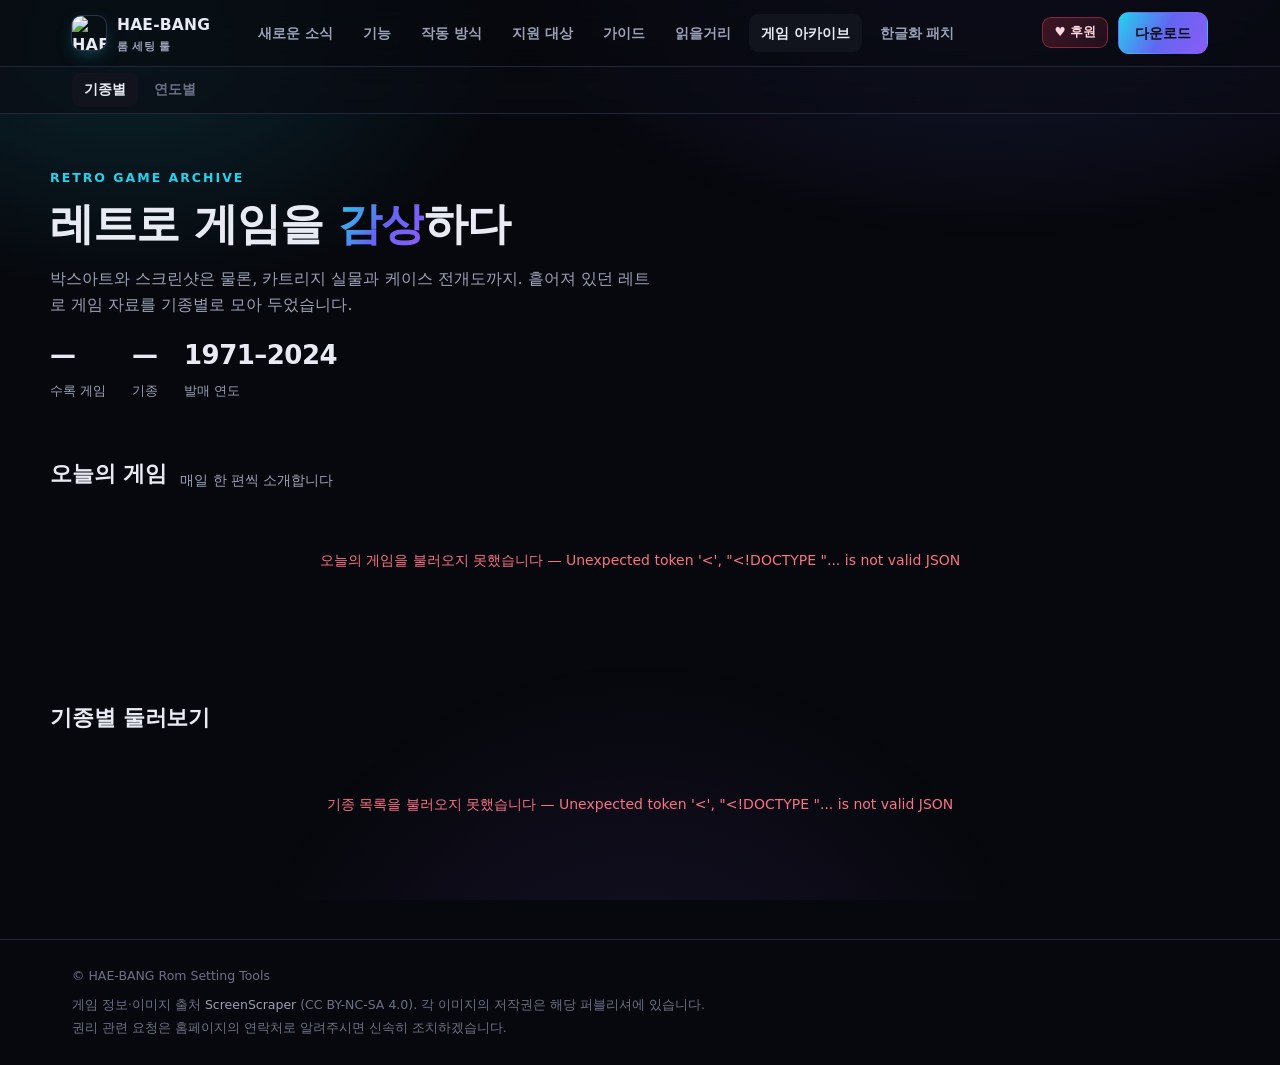
==== commit 8e774031: "케이스·카트리지 모션을 로컬에서 보며 고칠 수 있는 개발 서버 상세 화면을 로컬에서 그대로 띄우려면 두 가지가 걸린다. 목록·상세 자료는 Pages Functions + D1 이 " ====
--- a/docs/games/index.html
+++ b/docs/games/index.html
@@ -108,7 +108,11 @@
 
 <script>
 // 썸네일 기본 주소 — 나중에 커스텀 도메인을 붙이면 이 한 줄만 바꾸면 된다.
-const THUMB_BASE = 'https://pub-ce7fb67413a8472b9d565037b8fbd5ef.r2.dev';
+/* localhost 에서는 tools/dev.mjs 가 대신 받아 준다.
+   미디어 워커에는 핫링크 가드가 걸려 있어 localhost 에서 바로 부르면 막힌다. */
+const DEV = location.hostname === 'localhost' || location.hostname === '127.0.0.1';
+const THUMB_BASE = DEV ? '/thumb'
+  : 'https://pub-ce7fb67413a8472b9d565037b8fbd5ef.r2.dev';
 const thumbUrl = (sysId, gameId) => `${THUMB_BASE}/${sysId}/${gameId}.webp`;
 const nf = new Intl.NumberFormat('ko-KR');
 
--- a/docs/games/style.css
+++ b/docs/games/style.css
@@ -119,7 +119,11 @@
 .toolbar{display:flex; gap:10px; flex-wrap:wrap; align-items:center; margin-bottom:20px}
 .toolbar input,.toolbar select{background:var(--surface); border:1px solid var(--border2);
   color:var(--text); border-radius:11px; padding:9px 13px; font-size:14px; font-family:inherit}
-.toolbar input{min-width:220px}
+/* 옵션 글자가 길면 select 가 그 길이만큼 늘어나 화면 밖으로 나간다
+   (기종 목록의 "Atari - Jaguar" 같은 이름 때문에 320px 화면에서 359px 이 됐다).
+   플렉스 항목은 기본값(min-width:auto)이라 내용보다 작아지지 않으므로 함께 푼다. */
+.toolbar select{max-width:100%; min-width:0}
+.toolbar input{min-width:min(220px,100%)}
 .toolbar input:focus,.toolbar select:focus{outline:none; border-color:var(--indigo)}
 
 /* 표지를 크게 보여주려고 넓은 화면에서 5열로 잡는다(1180px 기준 6열 → 5열) */
@@ -455,7 +459,7 @@
 .mnav a{display:block; padding:12px; border-radius:10px; font-size:15px;
   font-weight:600; color:var(--muted)}
 .mnav a:hover,.mnav a.on,.mnav a.active{color:var(--text); background:var(--surface)}
-@media (max-width:1160px) and (min-width:961px){
+@media (max-width:1160px) and (min-width:941px){
   /* 태블릿 — 메뉴를 좁혀 상단에 그대로 둔다. 가로 태블릿은 전부 들어간다.
      (실측: 이 값이면 항목이 가장 많은 홈이 838px 부터 들어간다) */
   .nav-links{gap:1px; margin-left:8px}
@@ -465,7 +469,22 @@
    ⚠️ 숨김·버튼·메뉴판을 반드시 한 곳에서 함께 켠다. 예전엔 버튼만 1040px 에서
    켜고 메뉴판은 더 좁은 폭에서 켜서, 그 사이 구간(태블릿)에서는 버튼이 보이는데
    눌러도 아무것도 안 열렸다. */
-  @media (max-width:960px){
+  /* 좁은 화면에서도 최소 2열.
+   auto-fill 최소폭이 210/200px 이라 화면이 좁아지면 1열로 떨어지는데,
+   그러면 한 화면에 카드가 두 개밖에 안 들어와 목록을 훑기가 나쁘다.
+   카드 안은 전부 유동 크기라 150px 폭에서도 깨지지 않는다. */
+@media (max-width:520px){
+  .plats{grid-template-columns:repeat(2,minmax(0,1fr)); gap:10px}
+  .grid{grid-template-columns:repeat(2,minmax(0,1fr)); gap:10px}
+  .plat{padding:12px}
+  .plat .logo{height:44px; padding:6px 9px; margin-bottom:9px}
+  .plat .pn{font-size:13px}
+  .plat .pc{font-size:11.5px}
+  .g .t{font-size:12px; margin-top:7px}
+  .g .y{font-size:11px}
+}
+
+@media (max-width:940px){
   .nav-links{display:none}
   .menu-btn{display:inline-flex}
   .mnav{display:block}
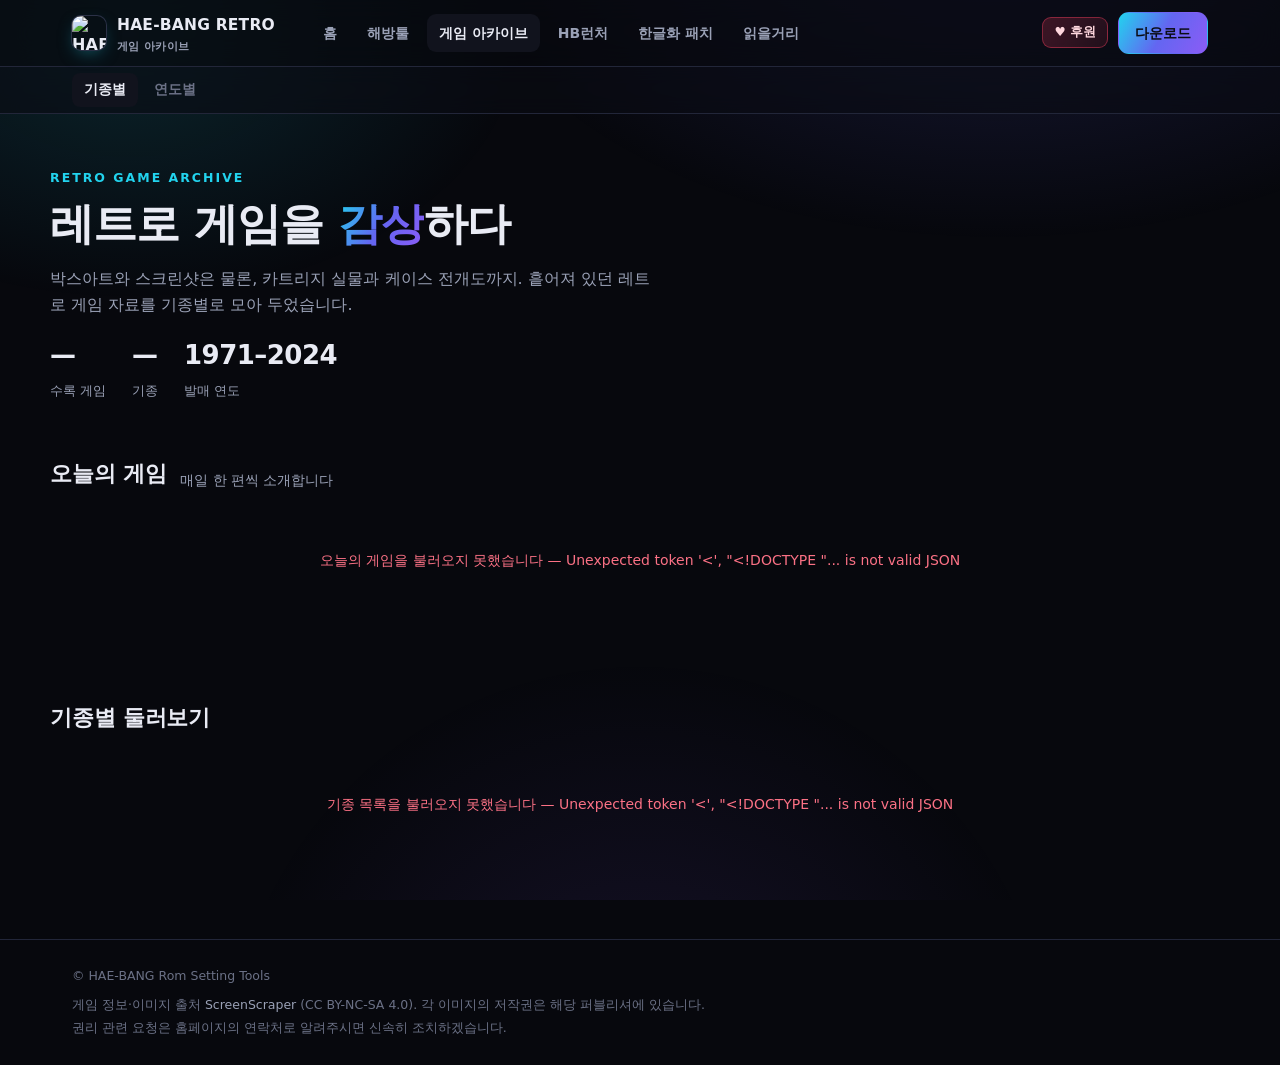
==== commit 2d5a732c: "HAE-BANG RETRO 개편 — 홈 허브 신설, 해방툴 페이지 분리, 6섹션 통합 내비 - index.html: HAE-BANG RETRO 허브(초록 그라데이션 샤인 워드마크," ====
--- a/docs/games/index.html
+++ b/docs/games/index.html
@@ -32,22 +32,20 @@
     <a class="brand" href="../index.html">
       <img src="../assets/icon.png" alt="HAE-BANG logo" />
       <span>
-        <span class="bt">HAE-BANG</span>
-        <div class="bs">롬 세팅 툴</div>
+        <span class="bt">HAE-BANG RETRO</span>
+        <div class="bs">게임 아카이브</div>
       </span>
     </a>
     <nav class="nav-links">
-      <a href="../news.html">새로운 소식</a>
-      <a href="../index.html#features">기능</a>
-      <a href="../index.html#how">작동 방식</a>
-      <a href="../index.html#targets">지원 대상</a>
-      <a href="../guide.html">가이드</a>
+      <a href="../index.html">홈</a>
+      <a href="../haebang.html">해방툴</a>
+      <a href="./" class="on">게임 아카이브</a>
+      <a href="../launcher.html">HB런처</a>
+      <a href="../patches/">한글화 패치</a>
       <a href="../story.html">읽을거리</a>
-      <a href="./" class="on">게임 아카이브</a>
-      <a href="../patches/">한글화 패치</a>
     </nav>
     <div class="nav-right">
-      <a class="btn btn-primary hide-s" href="../index.html#download">다운로드</a>
+      <a class="btn btn-primary hide-s" href="../haebang.html#download">다운로드</a>
     </div>
   
       <button class="menu-btn" id="menuBtn" aria-label="메뉴" aria-expanded="false">☰</button>
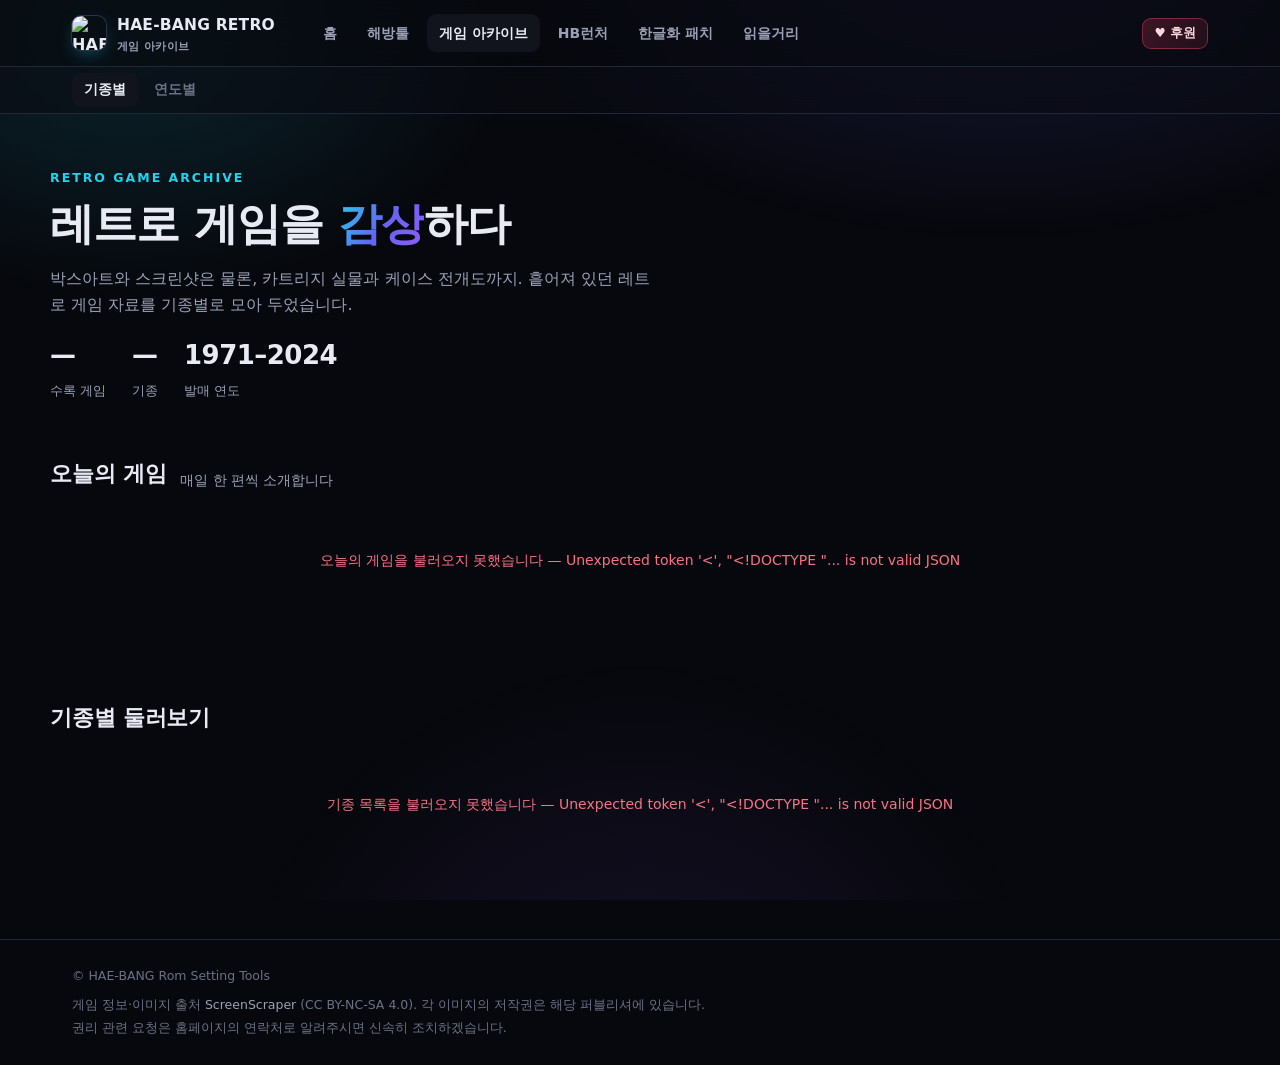
==== commit 9a077abd: "아카이브·한글화 패치·읽을거리 헤더의 다운로드 버튼 제거 다운로드는 해방툴 전용 CTA — 해방툴 관련 페이지(해방툴·소식·가이드)에만 남긴다.  Co-Authored-By: Cl" ====
--- a/docs/games/index.html
+++ b/docs/games/index.html
@@ -45,7 +45,6 @@
       <a href="../story.html">읽을거리</a>
     </nav>
     <div class="nav-right">
-      <a class="btn btn-primary hide-s" href="../haebang.html#download">다운로드</a>
     </div>
   
       <button class="menu-btn" id="menuBtn" aria-label="메뉴" aria-expanded="false">☰</button>
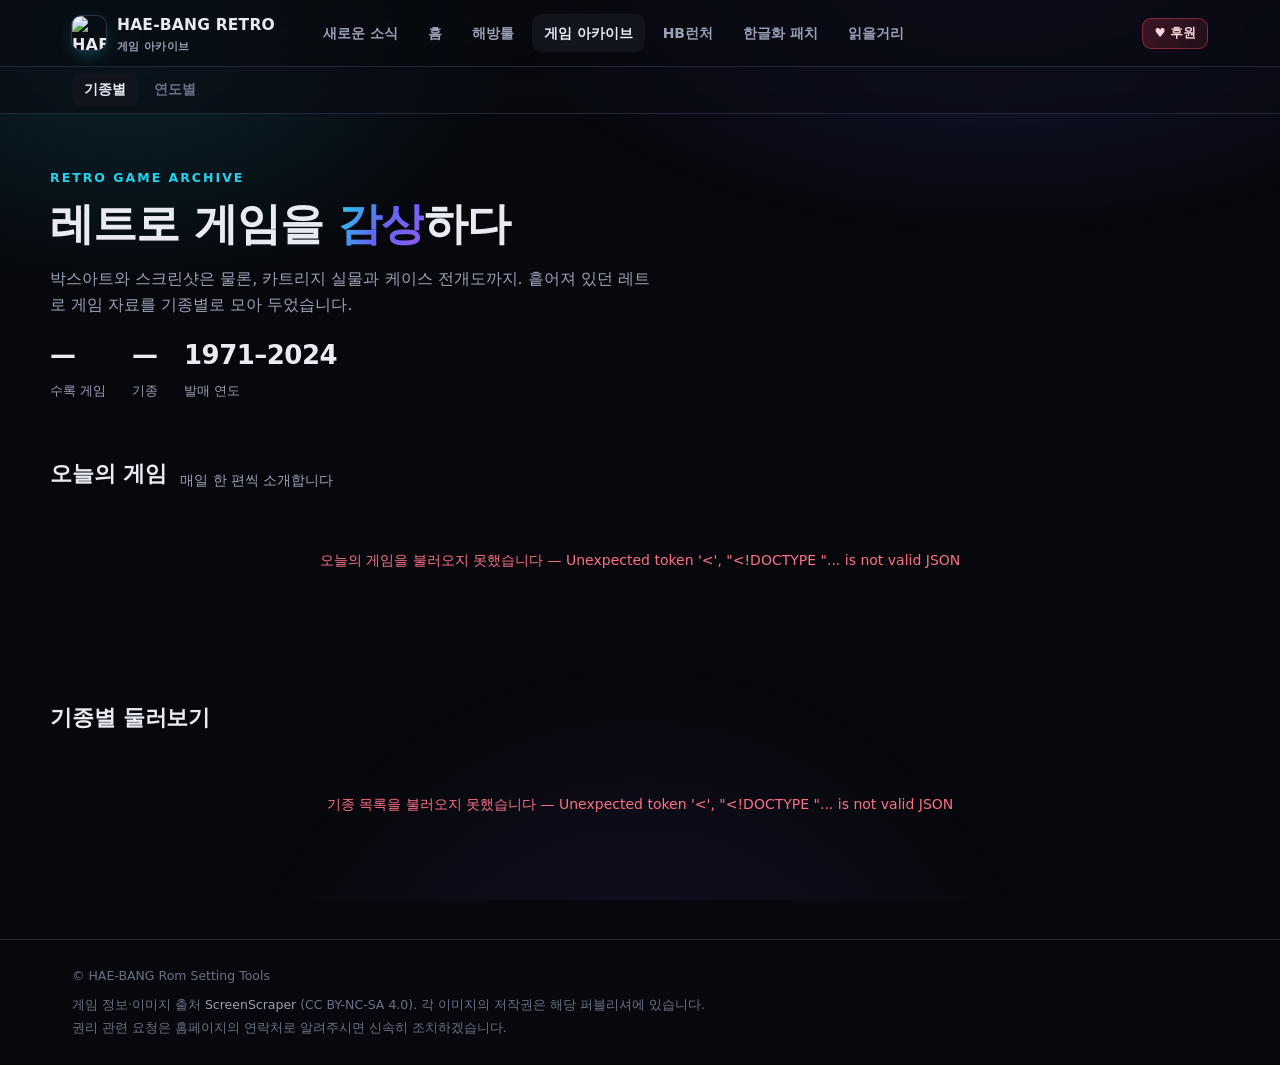
==== commit 2e5640e7: "'새로운 소식'을 최상위 메뉴로 승격 — HAE-BANG RETRO 전체 소식 페이지로 개편 - 전 페이지 내비 첫 항목(홈 좌측)에 새로운 소식 배치 (아카이브·패치 포함) - " ====
--- a/docs/games/index.html
+++ b/docs/games/index.html
@@ -37,6 +37,7 @@
       </span>
     </a>
     <nav class="nav-links">
+      <a href="../news.html">새로운 소식</a>
       <a href="../index.html">홈</a>
       <a href="../haebang.html">해방툴</a>
       <a href="./" class="on">게임 아카이브</a>
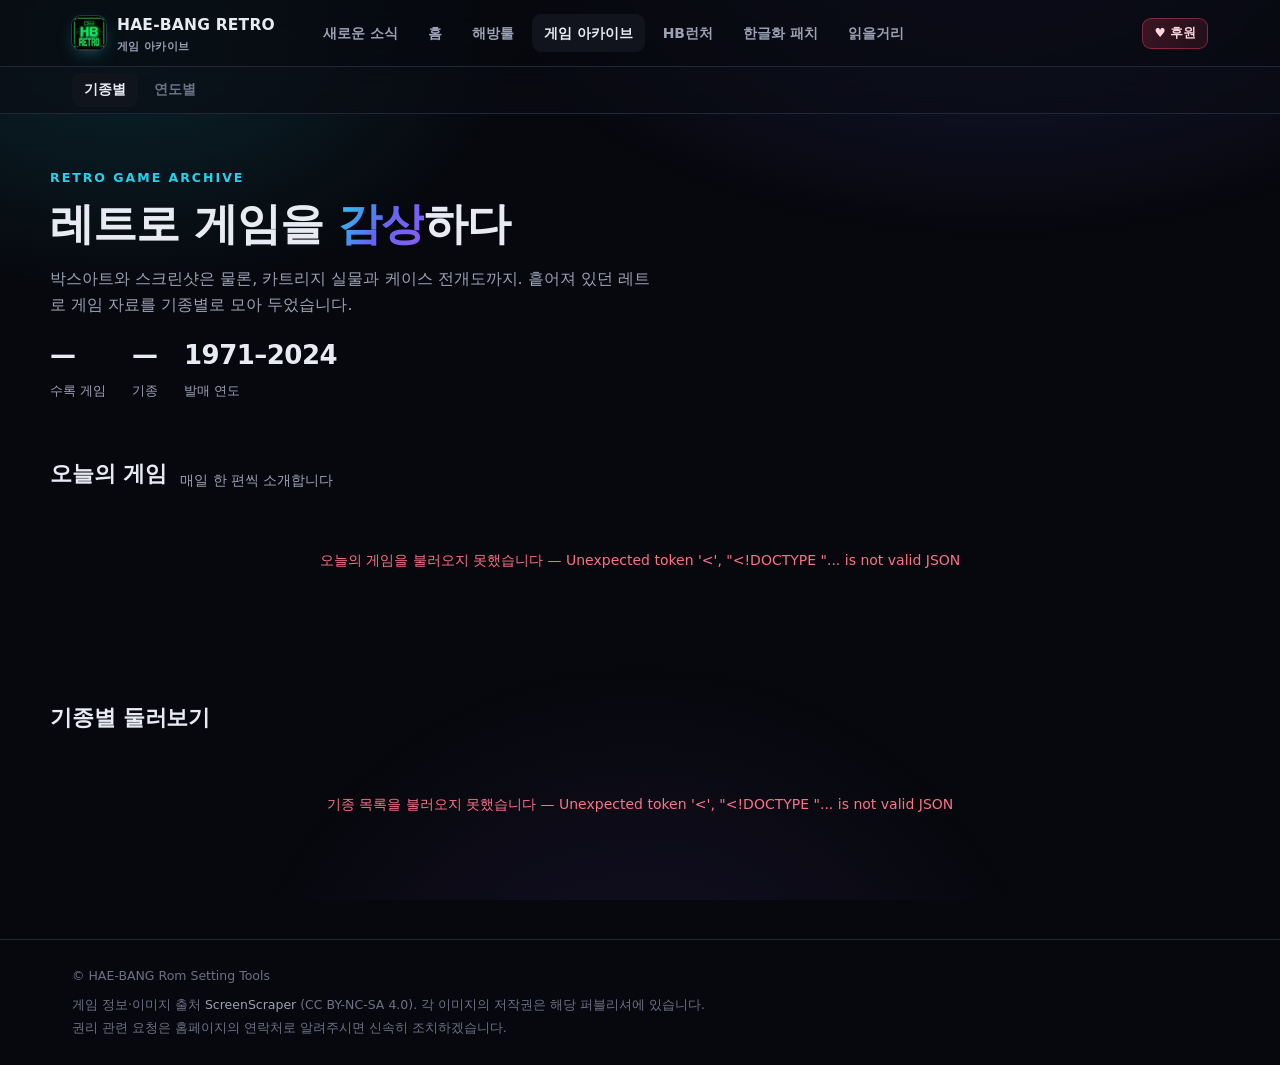
==== commit 87a51c8a: "웹페이지 대표 아이콘을 새 픽셀아트(HB RETRO)로 교체 전 페이지 헤더·푸터 아이콘과 파비콘을 새 아트워크로 갈았다. 파일명에 판번호를 붙여(icon_v2.png / favi" ====
--- a/docs/games/index.html
+++ b/docs/games/index.html
@@ -20,7 +20,7 @@
 <meta property="og:title" content="레트로 게임 아카이브 — HAE-BANG" />
 <meta property="og:description" content="50개 기종, 76,000여 개 레트로 게임을 한국어로 감상하는 아카이브." />
 <meta property="og:type" content="website" />
-<link rel="icon" href="../assets/favicon.ico" />
+<link rel="icon" href="../assets/favicon_v2.ico" />
 <link rel="preconnect" href="https://cdn.jsdelivr.net" />
 <link rel="stylesheet" as="style" crossorigin href="https://cdn.jsdelivr.net/gh/orioncactus/pretendard@v1.3.9/dist/web/static/pretendard.min.css" />
 <link rel="stylesheet" href="style.css" />
@@ -30,7 +30,7 @@
 <header>
   <div class="wrap nav">
     <a class="brand" href="../index.html">
-      <img src="../assets/icon.png" alt="HAE-BANG logo" />
+      <img src="../assets/icon_v2.png" alt="HAE-BANG logo" />
       <span>
         <span class="bt">HAE-BANG RETRO</span>
         <div class="bs">게임 아카이브</div>
--- a/docs/games/style.css
+++ b/docs/games/style.css
@@ -328,6 +328,11 @@
   background:var(--surface); cursor:pointer; transition:.18s}
 .man-card:hover{border-color:var(--indigo); transform:translateY(-2px)}
 .man-cover{position:relative; height:300px; background:var(--surface2); overflow:hidden}
+/* 표지 썸네일(PDF 1페이지에서 뽑은 앞표지)이 있을 때 — 높이를 고정하지 않고 이미지
+   비율을 그대로 따른다. 표지는 세로 비율이 0.57~0.68 로 제각각이라, 높이를 고정하면
+   위쪽 제목이 잘리거나 좌우에 빈 띠가 남는다. */
+.man-cover.has-img{height:auto; background:#0d0f16}
+.man-cover.has-img img{display:block; width:100%; height:auto}
 /* 표지 대신 종이 모양 카드 — PDF 는 눌렀을 때만 받는다. 미리 보여주려고 iframe 을 걸면
    원본(700만 바이트대)을 통째로 받게 되어 상세 화면에서 가장 무거운 요청이 된다. */
 .man-cover .doc{position:absolute; inset:12px; border-radius:8px; overflow:hidden;
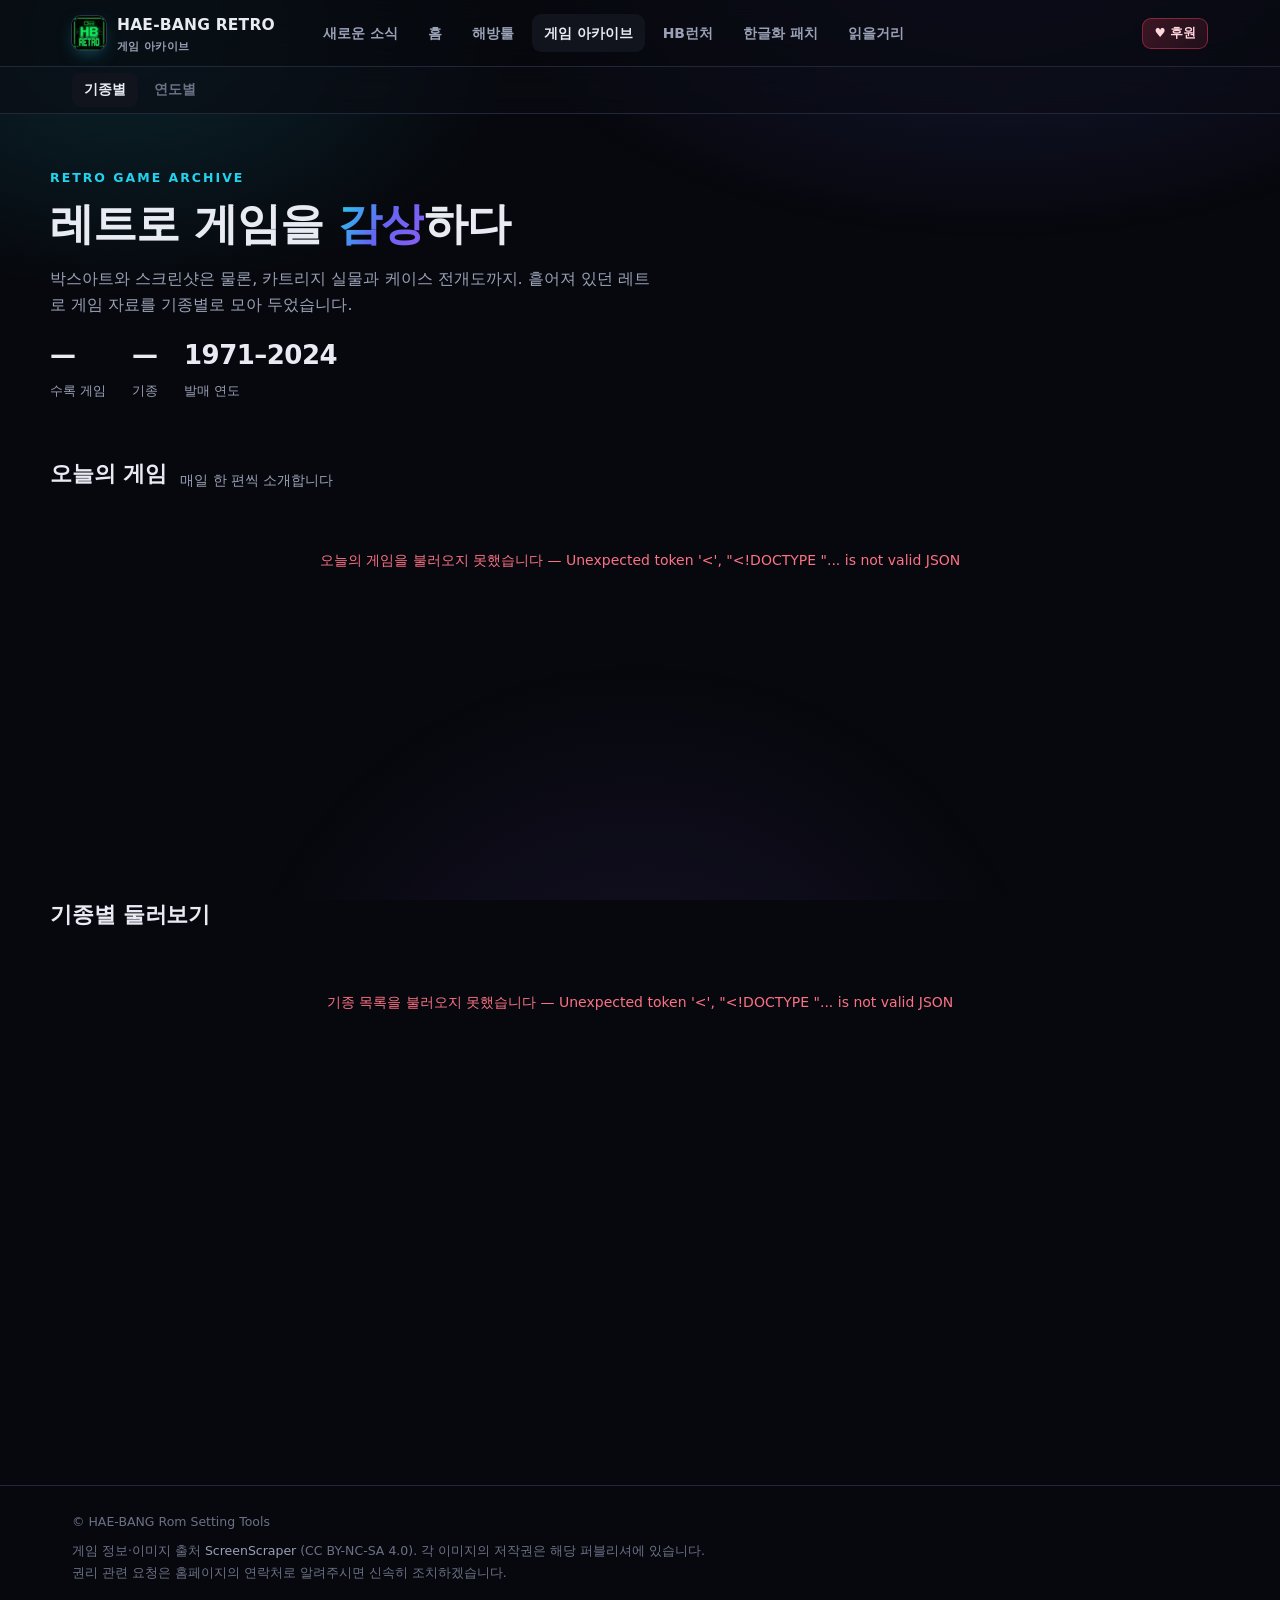
==== commit 95427e97: "CLS 진단 스니펫 — 추측 대신 실측으로 옮기기 위해 Codex 검토의 요지: Cloudflare 가 지목한 #main·section.sec.wrap 은 '밀린 요소'이지 '민 " ====
--- a/docs/games/index.html
+++ b/docs/games/index.html
@@ -24,6 +24,43 @@
 <link rel="preconnect" href="https://cdn.jsdelivr.net" />
 <link rel="stylesheet" as="style" crossorigin href="https://cdn.jsdelivr.net/gh/orioncactus/pretendard@v1.3.9/dist/web/static/pretendard.min.css" />
 <link rel="stylesheet" href="style.css" />
+<script>
+/* CLS 진단 — 주소에 ?clsdebug 를 붙였을 때만 켠다(평소엔 아무 일도 하지 않는다).
+   Cloudflare 가 알려 주는 요소는 '밀린 요소'라 원인과 다를 수 있어, 무엇이 언제
+   얼마나 밀었는지 직접 본다. 콘솔에서 예약높이 대 최종높이를 비교하면
+   min-height 를 감이 아니라 수치로 맞출 수 있다. */
+(function () {
+  if (!new URLSearchParams(location.search).has('clsdebug')) return;
+  var total = 0;
+  try {
+    new PerformanceObserver(function (list) {
+      list.getEntries().forEach(function (e) {
+        if (e.hadRecentInput) return;
+        total += e.value;
+        console.log('[CLS] +' + e.value.toFixed(4) + ' (누적 ' + total.toFixed(4) + ')',
+          (e.sources || []).map(function (s) {
+            return { node: s.node, prev: s.previousRect, cur: s.currentRect };
+          }));
+      });
+    }).observe({ type: 'layout-shift', buffered: true });
+  } catch (err) { console.warn('layout-shift 관측 불가', err); }
+  addEventListener('load', function () {
+    setTimeout(function () {
+      ['main', 'today', 'plats', 'grid', 'bars'].forEach(function (id) {
+        var el = document.getElementById(id);
+        if (!el) return;
+        var cs = getComputedStyle(el);
+        console.log('[CLS] #' + id + ' 예약 ' + cs.minHeight + ' / 최종 ' +
+                    Math.round(el.getBoundingClientRect().height) + 'px');
+      });
+      console.log('[CLS] 폰트 ' + document.fonts.status +
+                  ' / 뷰포트 ' + innerWidth + 'x' + innerHeight +
+                  ' / 누적 ' + total.toFixed(4));
+    }, 1500);
+  });
+})();
+</script>
+
 </head>
 <body>
 
@@ -110,7 +147,7 @@
    미디어 워커에는 핫링크 가드가 걸려 있어 localhost 에서 바로 부르면 막힌다. */
 const DEV = location.hostname === 'localhost' || location.hostname === '127.0.0.1';
 const THUMB_BASE = DEV ? '/thumb'
-  : 'https://pub-ce7fb67413a8472b9d565037b8fbd5ef.r2.dev';
+  : 'https://cdn.evegoodretro.com/thumb';
 const thumbUrl = (sysId, gameId) => `${THUMB_BASE}/${sysId}/${gameId}.webp`;
 const nf = new Intl.NumberFormat('ko-KR');
 
--- a/docs/games/style.css
+++ b/docs/games/style.css
@@ -109,6 +109,16 @@
 
 /* ---------- 상태 ---------- */
 .loading,.error{padding:40px 0; text-align:center; color:var(--muted); font-size:14px}
+/* 내용은 API 응답 뒤 #main 에 통째로 들어온다. 그 전까지 자리를 잡아 두지 않으면
+   40px 짜리 상자가 갑자기 한 페이지로 자라며 아래가 전부 밀린다(CLS). */
+#main .loading{min-height:100vh; display:flex; align-items:center; justify-content:center}
+/* 아래 자리들도 API 응답 뒤 통째로 갈아 끼운다(#today 오늘의 게임, #plats 기종 목록,
+   #grid 게임 격자, #bars 연도 막대). 실제 내용이 더 크면 자연히 늘어나므로
+   빈 칸이 남을 일은 거의 없다 — 기종 49개·게임 수십 개가 들어오는 자리다. */
+#today{min-height:300px}
+#plats{min-height:50vh}
+#grid{min-height:70vh}
+#bars{min-height:60vh}
 .error{color:#fb7185}
 
 footer{border-top:1px solid var(--border); margin-top:40px; padding:26px 0; color:var(--faint); font-size:12.5px}
@@ -227,7 +237,11 @@
   pointer-events:none; max-height:0; margin:0; overflow:hidden}
 /* ② 다 돌아간 뒤 케이스는 물러나고 그 자리를 전개도가 이어받는다 */
 .case{position:relative; width:100%}
-.flip{position:relative; width:100%; transform-style:preserve-3d; cursor:pointer;
+/* 자식이 모두 absolute 라 높이가 0 이다. 이미지가 도착하면 setH() 가 그 장의 실제 비율로
+   style.aspectRatio 를 덮어쓰지만, 그 전까지 자리를 비워 두면 케이스가 나타나는 순간
+   아래가 통째로 밀린다(CLS). --case-ratio 는 game.html 이 기종별 중앙값으로 넣어 준다
+   (썸네일 65,008장 실측). 값이 없으면 전 기종 중앙값 0.824 를 쓴다. */
+.flip{position:relative; width:100%; aspect-ratio:var(--case-ratio,0.824); transform-style:preserve-3d; cursor:pointer;
   transition:transform .9s cubic-bezier(.22,.8,.24,1), height .9s cubic-bezier(.22,.8,.24,1)}
 .flip.on{transform:rotateY(180deg)}
 .flip .face{position:absolute; inset:0; display:flex; align-items:center; justify-content:center;
